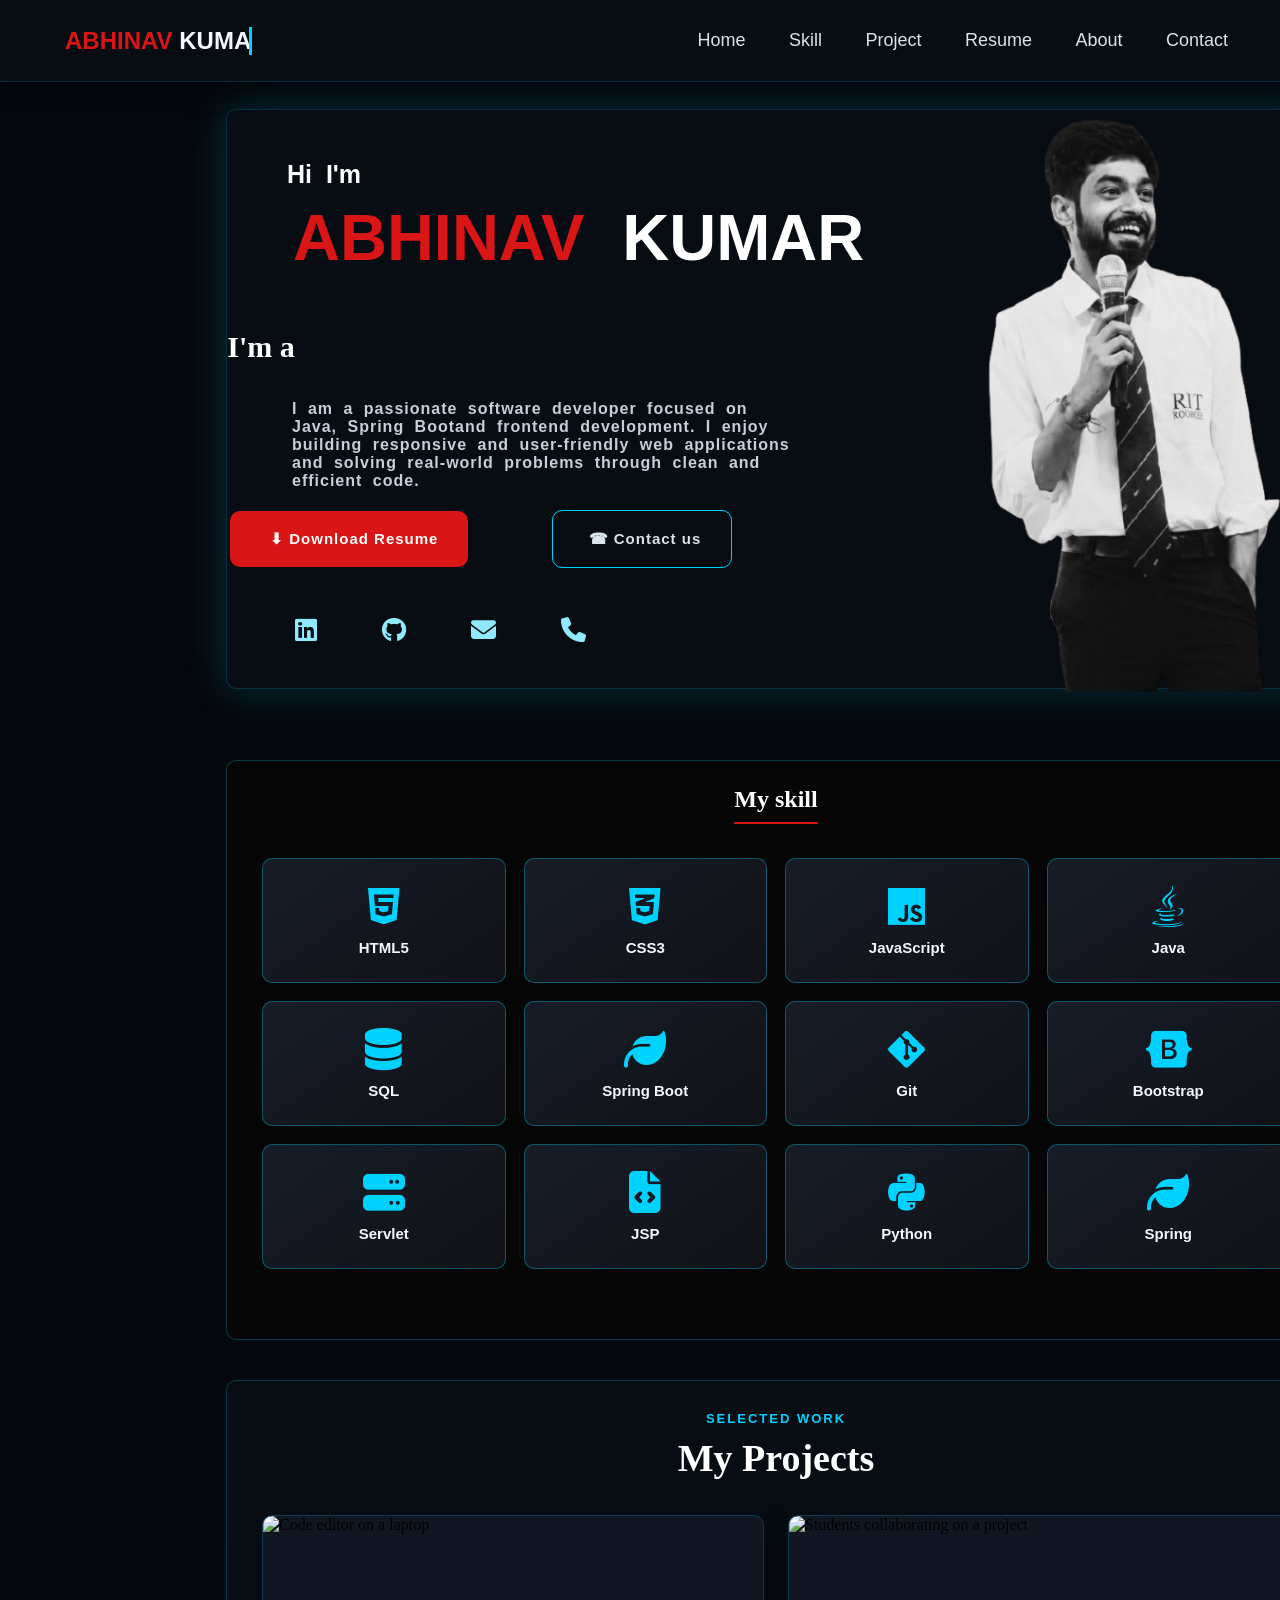
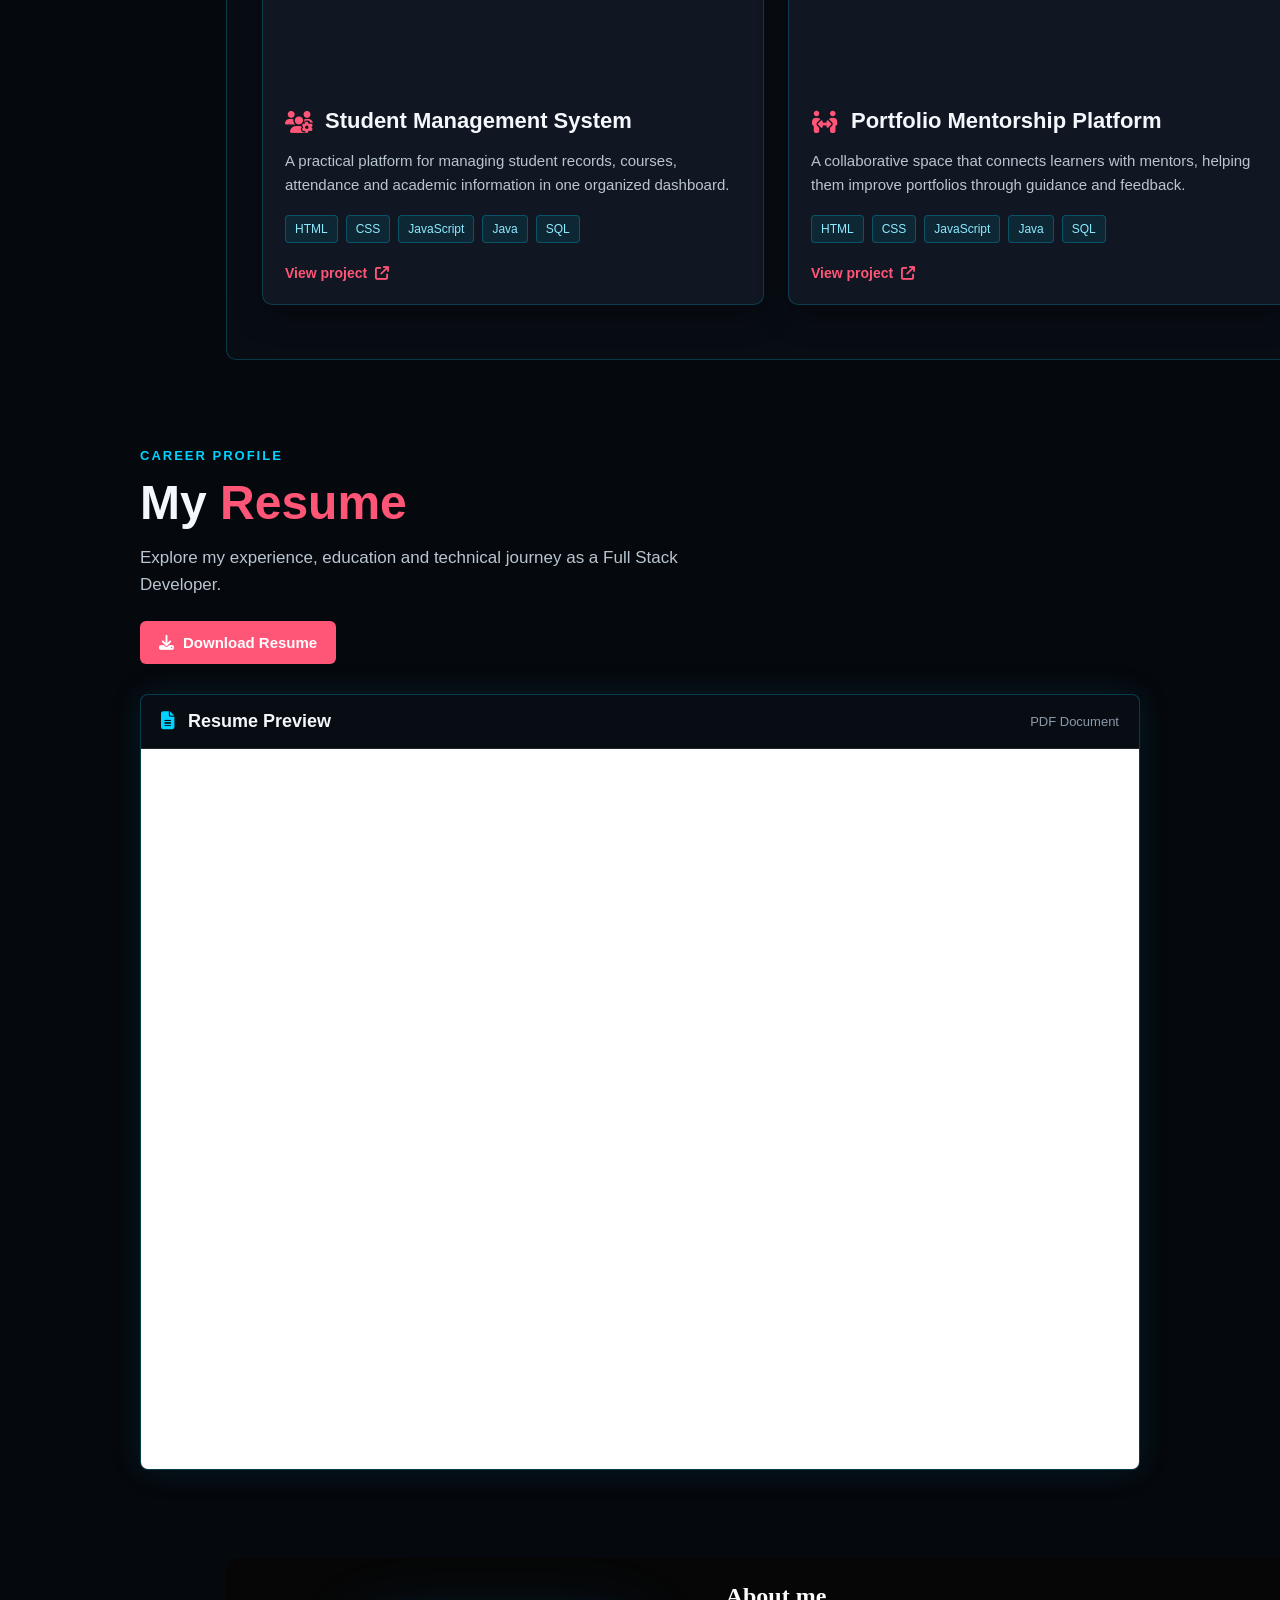
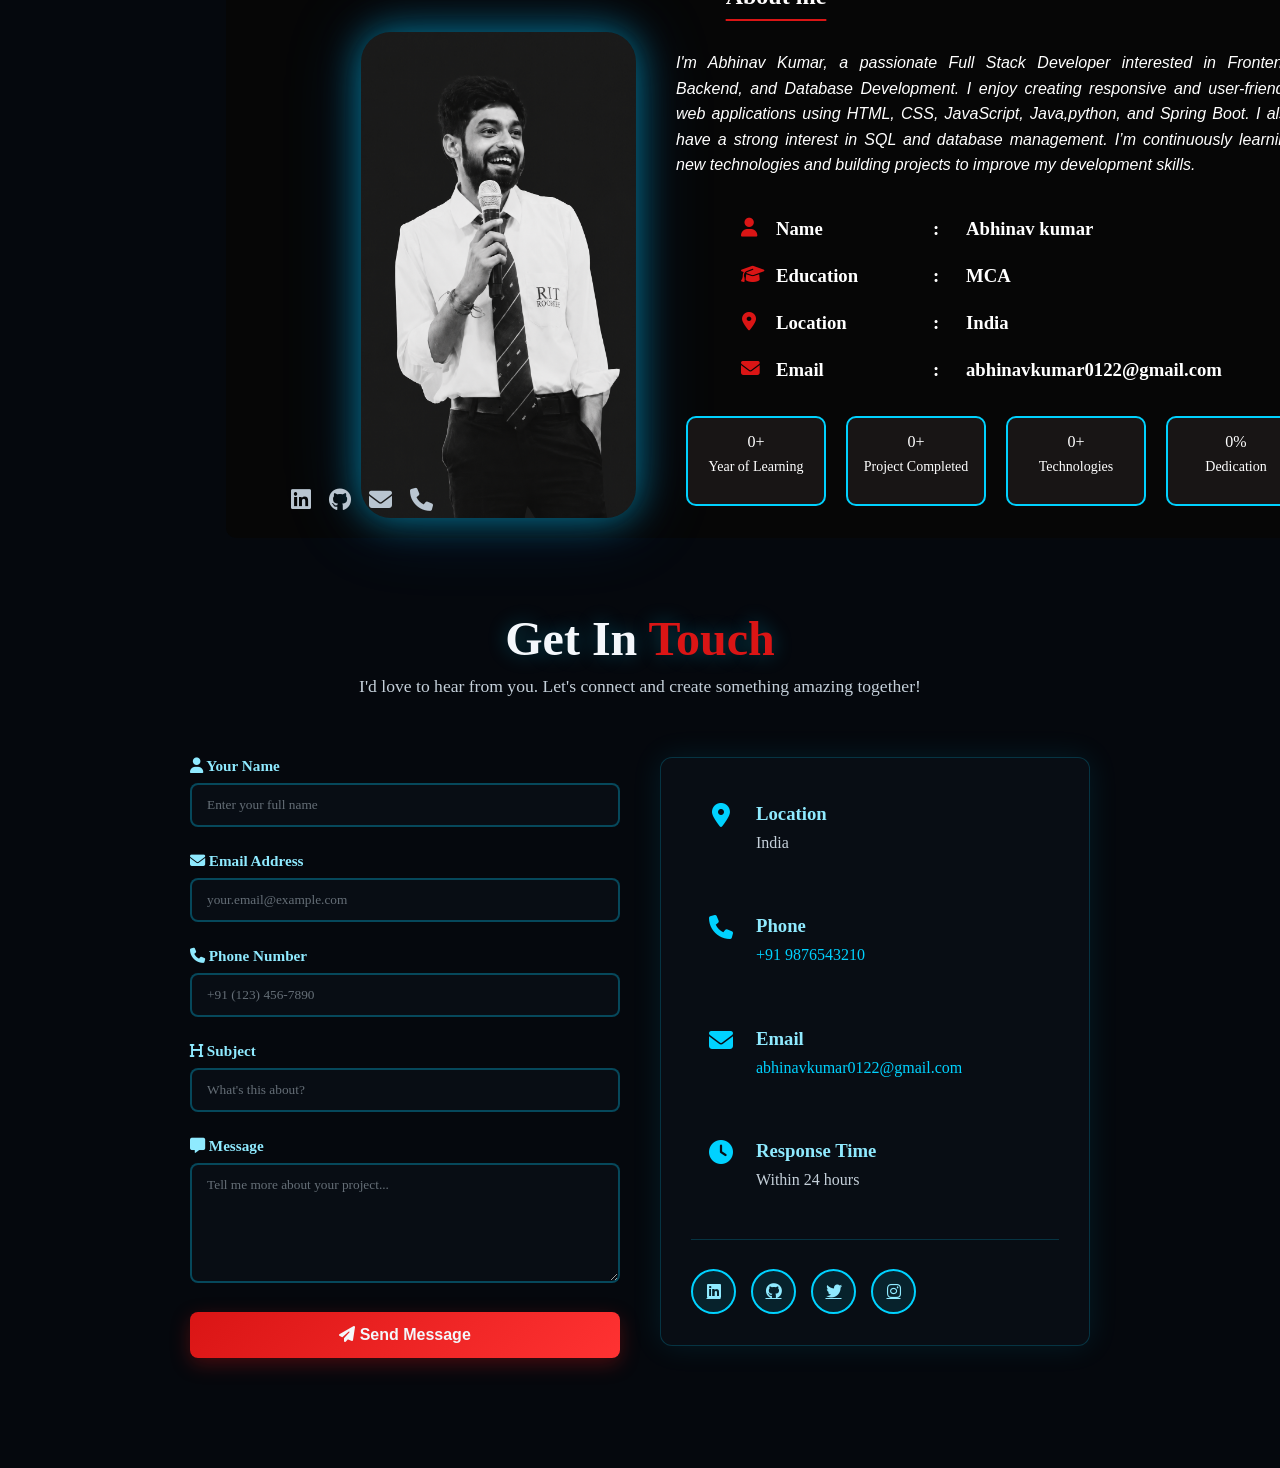
==== project.html @ 3635540a "Add files via upload" ====
<!DOCTYPE html>
<html lang="en">
<head>
    <meta charset="UTF-8">
    <meta name="viewport" content="width=device-width, initial-scale=1.0">
    <title>Abhinav Kumar | Projects</title>
     <link rel="stylesheet" href="https://cdnjs.cloudflare.com/ajax/libs/font-awesome/6.7.2/css/all.min.css">
    <link rel="stylesheet" href="design.css">
</head>
<body>
    <div id="containeer"></div>
    <div class="project">
        <p class="project-eyebrow">SELECTED WORK</p>
        <h1>My Projects</h1>
        <div class="project-container">
            <article class="project-card">
                <img src="https://images.unsplash.com/photo-1555066931-4365d14bab8c?auto=format&fit=crop&w=900&q=85" alt="Code editor on a laptop">
                <div class="project-card-content">
                    <div class="project-card-heading">
                        <i class="fa-solid fa-users-gear"></i>
                        <h2>Student Management System</h2>
                    </div>
                    <p>A practical platform for managing student records, courses, attendance and academic information in one organized dashboard.</p>
                    <div class="project-tags">
                        <span>HTML</span><span>CSS</span><span>JavaScript</span><span>Java</span><span>SQL</span>
                    </div>
                    <a href="#" class="project-link">View project <i class="fa-solid fa-arrow-up-right-from-square"></i></a>
                </div>
            </article>

            <article class="project-card">
                <img src="https://images.unsplash.com/photo-1522202176988-66273c2fd55f?auto=format&fit=crop&w=900&q=85" alt="Students collaborating on a project">
                <div class="project-card-content">
                    <div class="project-card-heading">
                        <i class="fa-solid fa-people-arrows"></i>
                        <h2>Portfolio Mentorship Platform</h2>
                    </div>
                    <p>A collaborative space that connects learners with mentors, helping them improve portfolios through guidance and feedback.</p>
                    <div class="project-tags">
                        <span>HTML</span><span>CSS</span><span>JavaScript</span><span>Java</span><span>SQL</span>
                    </div>
                    <a href="#" class="project-link">View project <i class="fa-solid fa-arrow-up-right-from-square"></i></a>
                </div>
            </article>
        </div>
    </div>
    <script src="turbo.js"></script>
</body>
</html>
---- design.css ----
*{
    margin: 0;
    padding: 0;
    box-sizing: border-box;
}

html {
    scroll-behavior: smooth;
}

   body{
   background-color:  #010101;

}

.page-section {
    min-height: 620px;
    padding-top: 1px;
    scroll-margin-top: 85px;
}

.page-section:empty {
    display: none;
}

.portfolio-home {
    background-color: #05080d;
}

.portfolio-home .containeer {
    background-color: #080d14;
    border-bottom: 1px solid rgba(0, 210, 255, 0.16);
    box-shadow: 0 8px 24px rgba(0, 0, 0, 0.28);
}

.portfolio-home .containeer h2 {
    color: #f4f7fb;
    border-right-color: #00d2ff;
}

.portfolio-home .containeer h2 span,
.portfolio-home .big-name,
.portfolio-home .role {
    color:   rgb(218, 21, 21);
}

.portfolio-home .navbar a {
    color: #d9e4ec;
}

.portfolio-home .navbar a:hover {
    background-color: #00d2ff;
    color: #05080d;
    box-shadow: 0 6px 18px rgba(0, 210, 255, 0.28);
}

.portfolio-home .name {
    background-color: #080d14;
    border: 1px solid rgba(0, 210, 255, 0.18);
    box-shadow: 0 0 45px rgba(0, 210, 255, 0.2);
    animation: homeGlow 8s ease-in-out infinite;
}

.portfolio-home .about-text {
    color: #c5d0da;
}

.portfolio-home .btn a:first-child button {
    background-color:  rgb(218, 21, 21);
}

.portfolio-home .btn a:last-child button {
    border-color: #00d2ff;
    color: #d9e4ec;
}

.portfolio-home .btn button:hover {
    box-shadow: 0 8px 28px rgba(255, 85, 119, 0.3);
}

.portfolio-home .emoji a {
    color: #8feaff;
}

@keyframes homeGlow {
    0%, 100% {
        box-shadow: 0 0 45px rgba(0, 210, 255, 0.2);
    }
    50% {
        box-shadow: 0 0 52px rgba(255, 85, 119, 0.2);
    }
}

@media (min-width: 769px) {
    #skills {
        margin-top: 650px;
    }

    #about {
        margin-top: 0;
    }
}
.containeer{

    background-color: #060606;
    position: relative;
    z-index: 10;
    padding: 25px;
    text-align: right;
  font-family: 'Franklin Gothic Medium', 'Arial Narrow', Arial, sans-serif;
  display: flex;
  justify-content: space-between;
  align-items: center;
}
.containeer h2{
    color: white;
    margin-left: 40px;
     border-right: 3px solid cyan;
    overflow: hidden;
    white-space: nowrap;
    width: 14ch;
    animation: typing 5s steps(20)infinite alternate;

}
.containeer h2 span{
    color: rgb(218, 21, 21);
}
@keyframes typing{
    from
    {
        width: 0;

    }
    to{
        width: 14ch;
    }
}
@keyframes blink
{
    50%
    {
        border: transparent;
    }
}

 .navbar a{
    font-size: 18px;
    color: white;
    text-decoration:none ;
   margin-right: 15px;
  padding: 5px 12px;
  transition: all 0.3s ease;
  display: inline-block;
}

.navbar a i {
    display: none;
}
.containeer a:hover{
    background-color: rgb(234, 190, 14);
    color: black;
    border-radius: 5px;
    transform: translateY(-3px);
    cursor: pointer;
    box-shadow: -2px 6px 10px rgba(29, 229, 255, 0.4);
}
.hero
{
    display: flex;
    justify-content: center;
}
.hero img{
    width: 100%;
    height: 325px;
    
}
.hero h1{
    color: white;
    position: absolute;
    margin-top: 80px;
}
.hero h3{
     color: white;
    position: absolute;
    margin-top: 150px;
    text-align: center;
}
/* Mobile view */
.menu {
     display: none; 
    color: white;
    font-size: 30px;
    cursor: pointer;
}
/* mobile view */
@media (max-width:768px) {
    .containeer
    {
        display: flex;
        justify-content: space-between;
        align-items: center;
        flex-wrap: wrap;
        padding: 25px;
    }
    .menu
    {
        display: block;
    }
    .navbar
    {
        display: none;
        flex-direction: column;
        width: 100%;
        background-color: #060606;
        position: absolute;
        top: 75px;
        left: 0;
        z-index: 20;
        text-align: center;
    }
    .navbar.active
    {
        display: flex;
    }
     .navbar a{
        display: block;
        padding: 15px;
        margin: 0;
        border-bottom: 1px solid gray;
    }

    /* Logo chhota */
    .containeer h2{
        font-size: 22px;
        margin-left: 0;
    }
}
/* box */
.name
{
    color: white;
     
    display: inline-flex;
    position: absolute;
    margin-top: 30px;
    margin-left: 226px;
    font-family: 'Times New Roman', Times, serif;
    background-color:  #060606;
    border-radius: 10px ;
     transform: translateY(-3px);
     box-shadow: -2px 6px 59px rgba(29, 229, 255, 0.4);
    padding: 200px 80px;
     width: 1100px;
     height: 580px;
    
    gap: 10px;
    animation: rgbGlow 4s infinite;
}

.hi-text{
    position: relative;
    font-size: 25px;
    margin-top: -150px;
    right: 20px;
    font-family: 'Franklin Gothic Medium', 'Arial Narrow', Arial, sans-serif;
    font-weight: 900;

}
.big-name
{
    color: rgb(218, 21, 21);
   margin-top: -110px;
   position: relative;
   overflow: hidden;
   right: 98px;
    font-family: Arial, Helvetica, sans-serif;
    font-weight: 800;
    font-size: 65px;
   
}
.bign{
    margin-top: -110px;
    position: relative;
    right: 70px;
    font-family: Arial, Helvetica, sans-serif;
    font-weight: 800;
    font-size: 65px;
}

  .intro-text{
  
   
    margin-top: 20px;
    margin-left: -717px;
    font-size: 30px;
     white-space: nowrap;
    
}

.role-text {
    display: inline-block;
    position: relative;
    height: 30px;
    width: 300px;
    overflow: hidden;
    right: -8px;
    top: 25px;
  
}

.role {
    display: block;
    position: absolute;
    opacity: 0;
    animation: role-change 8s infinite;
    color: rgb(218, 21, 21);
    font-weight: 500;
    font-family: Arial, Helvetica, sans-serif;
    font-weight: 700;
    font-size: 25px;
}


/* Different delay for each role */

.role:nth-child(1) {
    animation-delay: 0s;
}

.role:nth-child(2) {
    animation-delay: 2s;
}

.role:nth-child(3) {
    animation-delay: 4s;
}

.role:nth-child(4) {
    animation-delay: 6s;
}


/* Animation */

@keyframes role-change {

    0% {
        opacity: 0;
        transform: translateY(30px);
    }

    10% {
        opacity: 1;
        transform: translateY(0);
    }

    25% {
        opacity: 1;
        transform: translateY(0);
    }

    35% {
        opacity: 0;
        transform: translateY(-30px);
    }

    100% {
        opacity: 0;
        transform: translateY(-30px);
    }
}

@keyframes rgbGlow {
    0% {
        box-shadow: 0 0 38px rgba(251, 0, 148, 0.28);
    }
    12.5% {
        box-shadow: 0 0 38px rgba(0, 255, 170, 0.28);
    }
    25% {
        box-shadow: 0 0 38px rgba(255, 210, 0, 0.28);
    }
    37.5% {
        box-shadow: 0 0 38px rgba(255, 70, 100, 0.28);
    }
    50% {
        box-shadow: 0 0 38px rgba(120, 80, 255, 0.28);
    }
    62.5% {
        box-shadow: 0 0 38px rgba(251, 0, 148, 0.28);
    }
    75% {
        box-shadow: 0 0 38px rgba(0, 255, 170, 0.28);
    }
    87.5% {
        box-shadow: 0 0 38px rgba(255, 210, 0, 0.28);
    }
    100% {
        box-shadow: 0 0 38px rgba(50, 150, 255, 0.28);
    }
} 



.profile {
    position: absolute;

    width: 400px;
    height: 629px;

    object-fit: contain;

    right: 2px;
    top: -47px;  
}
.about-text {
    position: absolute;
    top:  290px;
    left: 65px;

    width: 500px;

    overflow: hidden;

    font-family: 'Franklin Gothic Medium', 'Arial Narrow', Arial, sans-serif;
    font-weight: 600;
    word-spacing: 5px;
    letter-spacing: 1px;
}
.btn {
    position: relative;
    top: 200px;
    right: 75px;
    margin-left: -390px;
}
.btn button {
  
    padding: 19px 30px;
    border-radius: 10px;
    font-family: 'Franklin Gothic Medium', 'Arial Narrow', Arial, sans-serif;
    font-size: 15px;
    font-weight: bold;
    letter-spacing: 1px;
    cursor: pointer;
    margin-left: 80px;
      transition: all 0.3s ease;
}

.btn a:first-child button {
    background-color: rgb(218, 21, 21);
    color: white;
    border: none;
}

.btn a:last-child button {
   
    background-color: transparent;
    color: white;
    border: 1px solid white;
}
.btn button:hover {
    transform: translateY(-4px);
    box-shadow: -2px 8px 60px rgba(230, 9, 9, 0.903);
}
.emoji {
    position: absolute;
    bottom: 23px;
    left: 48px;

    display: flex;
    gap: 25px;
}

.emoji a {
    text-decoration: none;
    color: white;
    font-size: 25px;
    padding: 20px;
    transition: all 0.3s ease ;
}



 .emoji a:hover {
    transform: translateY(-5px);
}
/* ===== FINAL MOBILE NAVBAR FIX ===== */


@media (max-width: 768px) {

    body {
        width: 100%;
        overflow-x: hidden;
    }

    /* NAVBAR */

 .containeer {
    width: 100%;
    min-height: 65px;

    padding: 12px 18px;

    display: flex;
    flex-wrap: nowrap;

    justify-content: space-between;
    align-items: center;

    position: relative;
    z-index: 9999;
}

    .containeer h2 {
        margin-left: 0;
        font-size: 20px;
    }


.menu {
    display: block;
    color: white;
    font-size: 28px;
    cursor: pointer;

    margin: auto;
    margin-right: 15px;
    z-index: 10001;
}


    /* MOBILE NAVBAR */

    .navbar {
        display: flex;
        flex-direction: column;

        width: 100%;

        position: absolute;
        top: 65px;
        left: 0;

        background-color: #060606;

        max-height: 0;
        overflow: hidden;

        opacity: 0;
        visibility: hidden;

        transition:
            max-height 0.5s ease,
            opacity 0.4s ease,
            visibility 0s linear 0.5s;
        
        z-index: 1000;
        pointer-events: none;
    }

    .navbar.active {
        max-height: 500px;
        opacity: 1;
        visibility: visible;
        pointer-events: auto;
        transition:
            max-height 0.5s ease,
            opacity 0.4s ease,
            visibility 0s linear 0s;
    }

    .name.navbar-open {
        margin-top: 280px;
        transition: margin-top 0.5s ease;
    }

    .skillbox.navbar-open {
        margin-top: 280px;
        transition: margin-top 0.5s ease;
    }

    .navbar a {
        display: block;
        width: 100%;

        margin: 0;
        padding: 15px;

        text-align: center;

        color: white;
        text-decoration: none;

        border-bottom: 1px solid #333;
        
        font-size: 16px;
    }

    .navbar a i {
        display: inline-block;
        margin-right: 10px;
        width: 20px;
    }


    /* MAIN BOX */

    .name {
        position: relative;

        display: flex;
        flex-direction: column;

        width: calc(100% - 20px);
        height: auto;

        margin: 20px auto;
        padding: 20px;

        transform: none;

        overflow: hidden;

        z-index: 1;
        
        transition: margin-top 0.5s ease;
    }
    
    body > .name {
        margin-top: 0;
    }

    #skills {
        margin-top: 0;
    }


    /* PROFILE IMAGE TOP */

    .profile {
        position: static;

        order: -1;

        display: block;

        width: 100%;
        max-width: 260px;
        height: auto;

        margin: 0 auto 25px;

        object-fit: contain;
    }


    /* HI I'M */

    .hi-text {
        position: static;

        margin: 0;
        right: auto;

        font-size: 22px;
    }


    /* ABHINAV */

    .big-name {
        position: static;

        margin: 5px 0 0;
        right: auto;

        font-size: 45px;
        line-height: 1;
    }


    /* KUMAR */

    .bign {
        position: static;

        margin: 7px 0 0;
        right: auto;

        font-size: 45px;
        line-height: 1;
    }


    /* I'M A */

    .intro-text {
        position: static;

        margin: 30px 0 0;

        font-size: 24px;

        white-space: nowrap;
    }


    /* ROLE */

    .role-text {
        position: relative;

        display: block;

        width: 100%;
        height: 35px;

        margin-top: 5px;

        right: auto;
        top: auto;

        overflow: hidden;
    }

    .role {
        left: 0;
        font-size: 20px;
        white-space: nowrap;
    }


    /* ABOUT */

    .about-text {
        position: static;

        width: 100%;

        margin: -2px 0 0;

        font-size: 14px;

        line-height: 1.6;

        overflow: visible;
    }


    /* BUTTONS */

    .btn {
        position: static;

        width: 100%;

        margin: 25px 0 0;

        display: flex;
        flex-direction: column;

        gap: 12px;
    }

    .btn a {
        width: 100%;
    }

    .btn button {
        width: 100%;

        margin: 0;

        padding: 14px 10px;

        font-size: 14px;
    }
    /* SOCIAL ICONS */

    .emoji {
        position: static;

        width: 100%;

        margin: 20px 0 0;

        display: flex;

        justify-content: center;

        gap: 8px;
    }
    .emoji a {
        padding: 10px;
        font-size: 22px;
    }
} 
.aboutbox
{
    position: relative;
     text-align: center;
     padding-top: 25px;
        margin-top: 30px;
    margin-left: 226px;
        font-family: 'Times New Roman', Times, serif;
    background-color:    #060606;
    border-radius: 10px ;
     transform: translateY(-3px);
     width: 1100px;
     height: 580px;
     
    animation: rgbGlow 7s ease-in-out infinite;
}
.aboutbox h1{
    color: #fffdfd;
    text-decoration: underline;
    text-underline-offset: 15px;
    text-decoration-thickness: 2px;
    text-decoration-color: rgb(218, 21, 21);
} 
.imagebhai
{
    position: relative;
    object-fit: contain;
    width: 275px;
    right: 278px;
    top: 25px;
    transform: translateY(-3px);
     border-radius: 30px ;
        filter: drop-shadow(0 0 18px rgba(0, 210, 255, 0.5))
            drop-shadow(0 0 34px rgba(0, 140, 255, 0.22));
}
.ParagraphAbout{
    
    color: white;
    position: relative;
    max-width: 620px;
    bottom: 450px;
    left: 450px;
    text-align: justify;
    line-height: 1.6;
    font-family: 'Franklin Gothic Medium', 'Arial Narrow', Arial, sans-serif;
    font-style: oblique;
}
.IconAbout
{
    color: white;
   position: relative;
    bottom: 410px;
    left: 40px;
  
}
.IconAbout i{
    color:  rgb(218, 21, 21);
    
}
.IconAbout h3{
    display: grid;
     grid-template-columns: 15px 100px 10px 200px;
    
    column-gap: 20px;
    margin-bottom: 25px;
    margin-left: 475px;
}
.IconAbout h3 span:nth-child(2)
{
    position: relative;
    text-align: justify;
}
.IconAbout h3 span:nth-child(3)
{
   position: relative;
   left: 35px;
}
.IconAbout h3 span:last-child
{
    position: relative;
    left: 40px;
    text-align: left;
}
.Minbox-container
{
    color: white;
    display: flex;
    position: relative;
    bottom: 400px;
    left: 460px;
    max-width: 620px;
    gap: 20px;
}
.Minbox {
    width: 140px;
    height: 90px;
    background-color: #181515;
    /* border: 2px solid rgb(218, 21, 21);  */
    border: 2px solid #00d2ff;
    border-radius: 10px;
    padding: 15px;
    text-align: center;
    gap: 20px;
}

.Maibox .counter {
    display: block;
    color: rgb(218, 21, 21);
    font-size: 28px;
    font-weight: bold;
}

.Minbox p {
    margin-top: 8px;
    font-size: 14px;
}

.about-social,
.contact-social {
    display: flex;
    gap: 18px;
}

.about-social {
    position: absolute;
    left: 65px;
    bottom: 24px;
}

.about-social a,
.contact-social a {
    color: #b9c5d0;
    font-size: 23px;
    transition: color 0.3s ease, transform 0.3s ease;
}

.about-social a:hover,
.contact-social a:hover {
    color: #00d2ff;
    transform: translateY(-3px);
}

.contact-social {
    margin-top: 25px;
}

@media (max-width: 768px) {
    .aboutbox {
        width: calc(100% - 20px);
        height: auto;
        margin: 20px auto;
        padding: 25px 20px;
        transform: none;
        text-align: center;
        transition: margin-top 0.5s ease;
    }

    .aboutbox.navbar-open {
        margin-top: 280px;
    }

    .aboutbox h1 {
        margin-bottom: 25px;
    }

    .imagebhai {
        display: block;
        position: static;
        width: 100%;
        max-width: 275px;
        height: auto;
        margin: 0 auto 25px;
        transform: none;
    }

    .ParagraphAbout {
        position: static;
        max-width: none;
        margin: 0;
        text-align: left;
        line-height: 1.6;
    }

    .IconAbout {
        position: static;
        margin: 25px 0 0;
    }

    .IconAbout h3 {
        grid-template-columns: 20px 90px 10px 1fr;
        column-gap: 8px;
        margin: 0 0 18px;
        font-size: 15px;
        text-align: left;
    }

    .IconAbout h3 span:nth-child(2),
    .IconAbout h3 span:nth-child(3),
    .IconAbout h3 span:last-child {
        position: static;
        text-align: left;
    }

    .Minbox-container {
        position: static;
        display: grid;
        grid-template-columns: repeat(2, minmax(0, 1fr));
        max-width: none;
        gap: 12px;
        margin-top: 25px;
    }

    .Minbox {
        width: 100%;
        height: auto;
        min-height: 90px;
        padding: 12px 8px;
    }

    .about-social {
        position: static;
        justify-content: center;
        margin-top: 25px;
    }
}
.skillbox
{
    text-align: center;
    padding: 25px 35px 35px;
    margin-top: 30px;
    margin-left: 226px;
    font-family: 'Times New Roman', Times, serif;
    background-color: #060606;
    border: 1px solid rgba(0, 210, 255, 0.25);
    border-radius: 10px;
    transform: translateY(-3px);
    width: 1100px;
    min-height: 580px;
    animation: rgbGlow 7s ease-in-out infinite;
}
.skillbox h1{
    color: #fffdfd;
    text-decoration: underline;
    text-underline-offset: 15px;
    text-decoration-thickness: 2px;
    text-decoration-color: rgb(218, 21, 21);
} 

.skill-contaneer
{
    color: white;
    display: grid;
    grid-template-columns: repeat(4, minmax(0, 1fr));
    gap: 18px;
    margin-top: 45px;
}
.skillMinbox
{
    min-height: 125px;
    background: linear-gradient(145deg, #171c27, #101217);
    border: 1px solid rgba(0, 210, 255, 0.35);
    border-radius: 10px;
    padding: 18px 10px;
    display: flex;
    flex-direction: column;
    align-items: center;
    justify-content: center;
    gap: 12px;
    transition: transform 0.3s ease, border-color 0.3s ease, box-shadow 0.3s ease;
}
.skillMinbox:hover
{
    transform: translateY(-5px);
    border-color: #00d2ff;
    box-shadow: 0 10px 25px rgba(0, 210, 255, 0.2);
}
.skillMinbox i
{
    color: #00d2ff;
    font-size: 42px;
}
.skillMinbox span
{
    color: #f4f7fb;
    font: 600 15px 'Franklin Gothic Medium', 'Arial Narrow', Arial, sans-serif;
}

@media (max-width: 768px) {
    .skillbox {
        width: calc(100% - 20px);
        min-height: auto;
        margin: 20px auto;
        padding: 25px 15px;
        transform: none;
    }

    .skillbox h1 {
        font-size: 28px;
    }

    .skill-contaneer {
        grid-template-columns: repeat(2, minmax(0, 1fr));
        gap: 12px;
        margin-top: 35px;
    }

    .skillMinbox {
        min-height: 105px;
        padding: 12px 6px;
    }

    .skillMinbox i {
        font-size: 34px;
    }

    .skillMinbox span {
        font-size: 14px;
    }
}
.project
{
    text-align: center;
    padding: 30px 35px 40px;
    margin-top: 30px;
    margin-left: 226px;
    font-family: 'Times New Roman', Times, serif;
    background-color: #080d14;
    border: 1px solid rgba(0, 210, 255, 0.22);
    border-radius: 10px;
    transform: translateY(-3px);
    width: 1100px;
    min-height: 580px;
    animation: rgbGlow 7s ease-in-out infinite;
}
.project h1
{
    color: white;
    font-size: 38px;
}
.project-eyebrow {
    color: #00d2ff;
    font: 700 13px 'Franklin Gothic Medium', 'Arial Narrow', Arial, sans-serif;
    letter-spacing: 2px;
    margin-bottom: 10px;
}
.project-container {
    display: grid;
    grid-template-columns: repeat(2, minmax(0, 1fr));
    gap: 24px;
    margin-top: 35px;
    text-align: left;
}
.project-card {
    overflow: hidden;
    background: #101722;
    border: 1px solid rgba(0, 210, 255, 0.2);
    border-radius: 10px;
    box-shadow: 0 12px 30px rgba(0, 0, 0, 0.3);
    transition: transform 0.3s ease, border-color 0.3s ease, box-shadow 0.3s ease;
}
.project-card:hover {
    transform: translateY(-7px);
    border-color: #00d2ff;
    box-shadow: 0 18px 35px rgba(0, 210, 255, 0.18);
}
.project-card > img {
    display: block;
    width: 100%;
    height: 170px;
    object-fit: cover;
    filter: saturate(0.8) contrast(1.05);
}
.project-card-content {
    padding: 22px;
}
.project-card-heading {
    display: flex;
    align-items: flex-start;
    gap: 12px;
}
.project-card-heading i {
    color: #ff5577;
    font-size: 22px;
    margin-top: 3px;
}
.project-card h2 {
    color: #f4f7fb;
    font: 700 22px/1.2 Arial, Helvetica, sans-serif;
}
.project-card p {
    color: #b9c5d0;
    font: 15px/1.6 'Franklin Gothic Medium', 'Arial Narrow', Arial, sans-serif;
    margin-top: 15px;
}
.project-tags {
    display: flex;
    flex-wrap: wrap;
    gap: 8px;
    margin-top: 18px;
}
.project-tags span {
    padding: 6px 9px;
    color: #8feaff;
    background: rgba(0, 210, 255, 0.09);
    border: 1px solid rgba(0, 210, 255, 0.25);
    border-radius: 4px;
    font: 12px 'Franklin Gothic Medium', 'Arial Narrow', Arial, sans-serif;
}
.project-link {
    display: inline-flex;
    align-items: center;
    gap: 8px;
    margin-top: 22px;
    color: #ff5577;
    text-decoration: none;
    font: 600 14px 'Franklin Gothic Medium', 'Arial Narrow', Arial, sans-serif;
}
.project-link:hover {
    color: #00d2ff;
}

@media (max-width: 768px) {
    .project {
        width: calc(100% - 20px);
        min-height: auto;
        margin: 20px auto;
        padding: 25px 15px;
        transform: none;
        transition: margin-top 0.5s ease;
    }

    .project.navbar-open {
        margin-top: 280px;
    }

    .project h1 {
        font-size: 30px;
    }

    .project-container {
        grid-template-columns: 1fr;
        gap: 18px;
        margin-top: 28px;
    }

    .project-card > img {
        height: 155px;
    }

    .project-card-content {
        padding: 18px;
    }

    .project-card h2 {
        font-size: 19px;
    }
}

.resume-page {
    min-height: calc(100vh - 82px);
    padding: 45px 24px 60px;
    background: #05080d;
}

.resume-heading,
.resume-viewer {
    width: min(1000px, 100%);
    margin: 0 auto;
}

.resume-heading {
    padding: 30px 0;
}

.resume-eyebrow {
    color: #00d2ff;
    font: 700 13px 'Franklin Gothic Medium', 'Arial Narrow', Arial, sans-serif;
    letter-spacing: 2px;
}

.resume-heading h1 {
    margin-top: 12px;
    color: #f4f7fb;
    font: 800 48px Arial, Helvetica, sans-serif;
}

.resume-heading h1 span {
    color: #ff5577;
}

.resume-heading p:not(.resume-eyebrow) {
    max-width: 600px;
    margin-top: 14px;
    color: #b9c5d0;
    font: 17px/1.6 'Franklin Gothic Medium', 'Arial Narrow', Arial, sans-serif;
}

.resume-download {
    display: inline-flex;
    align-items: center;
    gap: 9px;
    margin-top: 23px;
    padding: 13px 19px;
    border-radius: 6px;
    background: #ff5577;
    color: #fff;
    text-decoration: none;
    font: 600 15px 'Franklin Gothic Medium', 'Arial Narrow', Arial, sans-serif;
    transition: transform 0.3s ease, background-color 0.3s ease;
}

.resume-download:hover {
    transform: translateY(-3px);
    background: #00d2ff;
    color: #05080d;
}

.resume-viewer {
    overflow: hidden;
    border: 1px solid rgba(0, 210, 255, 0.24);
    border-radius: 8px;
    background: #080d14;
    box-shadow: 0 0 35px rgba(0, 210, 255, 0.1);
}

.resume-viewer-top {
    display: flex;
    align-items: center;
    justify-content: space-between;
    padding: 16px 20px;
    border-bottom: 1px solid rgba(255, 255, 255, 0.1);
}

.resume-viewer-top h2 {
    color: #f4f7fb;
    font: 700 18px Arial, Helvetica, sans-serif;
}

.resume-viewer-top h2 i {
    margin-right: 8px;
    color: #00d2ff;
}

.resume-viewer-top span {
    color: #8c9aa8;
    font: 13px 'Franklin Gothic Medium', 'Arial Narrow', Arial, sans-serif;
}

.resume-viewer iframe {
    display: block;
    width: 100%;
    height: 720px;
    border: 0;
    background: #fff;
}

.contact-page {
    min-height: calc(100vh - 82px);
    display: grid;
    grid-template-columns: 0.9fr 1.1fr;
    gap: 70px;
    align-items: center;
    padding: 70px max(24px, calc((100vw - 1060px) / 2));
    background: #05080d;
}

.contact-intro {
    max-width: 430px;
}

.contact-eyebrow {
    color: #00d2ff;
    font: 700 13px 'Franklin Gothic Medium', 'Arial Narrow', Arial, sans-serif;
    letter-spacing: 2px;
}

.contact-intro h1 {
    margin-top: 16px;
    color: #f4f7fb;
    font: 800 48px/1.1 Arial, Helvetica, sans-serif;
}

.contact-intro h1 span {
    color: #ff5577;
}

.contact-intro > p:not(.contact-eyebrow) {
    margin-top: 20px;
    color: #b9c5d0;
    font: 17px/1.7 'Franklin Gothic Medium', 'Arial Narrow', Arial, sans-serif;
}

.contact-details {
    display: grid;
    gap: 16px;
    margin-top: 30px;
}

.contact-details a {
    display: flex;
    align-items: center;
    gap: 13px;
    color: #d9e4ec;
    text-decoration: none;
    font: 15px 'Franklin Gothic Medium', 'Arial Narrow', Arial, sans-serif;
    transition: color 0.3s ease, transform 0.3s ease;
}

.contact-details a:hover {
    color: #00d2ff;
    transform: translateX(4px);
}

.contact-details i {
    width: 20px;
    color: #ff5577;
    font-size: 18px;
    text-align: center;
}

.contact-form {
    padding: 30px;
    border: 1px solid rgba(0, 210, 255, 0.24);
    border-radius: 10px;
    background: #080d14;
    box-shadow: 0 0 38px rgba(0, 210, 255, 0.1);
}

.form-row {
    display: grid;
    gap: 8px;
    margin-bottom: 20px;
}

.form-row label {
    color: #d9e4ec;
    font: 600 14px 'Franklin Gothic Medium', 'Arial Narrow', Arial, sans-serif;
}

.form-row input,
.form-row textarea {
    width: 100%;
    padding: 13px 14px;
    border: 1px solid #263747;
    border-radius: 5px;
    outline: none;
    resize: vertical;
    background: #101722;
    color: #f4f7fb;
    font: 15px 'Franklin Gothic Medium', 'Arial Narrow', Arial, sans-serif;
    transition: border-color 0.3s ease, box-shadow 0.3s ease;
}

.form-row input:focus,
.form-row textarea:focus {
    border-color: #00d2ff;
    box-shadow: 0 0 0 3px rgba(0, 210, 255, 0.1);
}

.form-row input::placeholder,
.form-row textarea::placeholder {
    color: #718293;
}

.contact-form button {
    display: inline-flex;
    align-items: center;
    gap: 9px;
    padding: 13px 20px;
    border: 0;
    border-radius: 5px;
    cursor: pointer;
    background: #ff5577;
    color: #fff;
    font: 600 15px 'Franklin Gothic Medium', 'Arial Narrow', Arial, sans-serif;
    transition: transform 0.3s ease, background-color 0.3s ease;
}

.contact-form button:hover {
    transform: translateY(-3px);
    background: #00d2ff;
    color: #05080d;
}

@media (max-width: 768px) {
    .contact-page {
        min-height: calc(100vh - 65px);
        grid-template-columns: 1fr;
        gap: 35px;
        padding: 35px 20px 50px;
        transition: margin-top 0.5s ease;
    }

    .contact-page.navbar-open {
        margin-top: 280px;
    }

    .contact-intro h1 {
        font-size: 36px;
    }

    .contact-intro > p:not(.contact-eyebrow) {
        font-size: 15px;
    }

    .contact-form {
        padding: 22px 18px;
    }
}

@media (max-width: 768px) {
    .resume-page {
        min-height: calc(100vh - 65px);
        padding: 25px 15px 40px;
        transition: margin-top 0.5s ease;
    }

    .resume-page.navbar-open {
        margin-top: 280px;
    }

    .resume-heading h1 {
        font-size: 36px;
    }

    .resume-heading p:not(.resume-eyebrow) {
        font-size: 15px;
    }

    .resume-viewer-top {
        padding: 14px;
    }

    .resume-viewer-top h2 {
        font-size: 16px;
    }

    .resume-viewer-top span {
        font-size: 11px;
    }

    .resume-viewer iframe {
        height: 600px;
    }
}
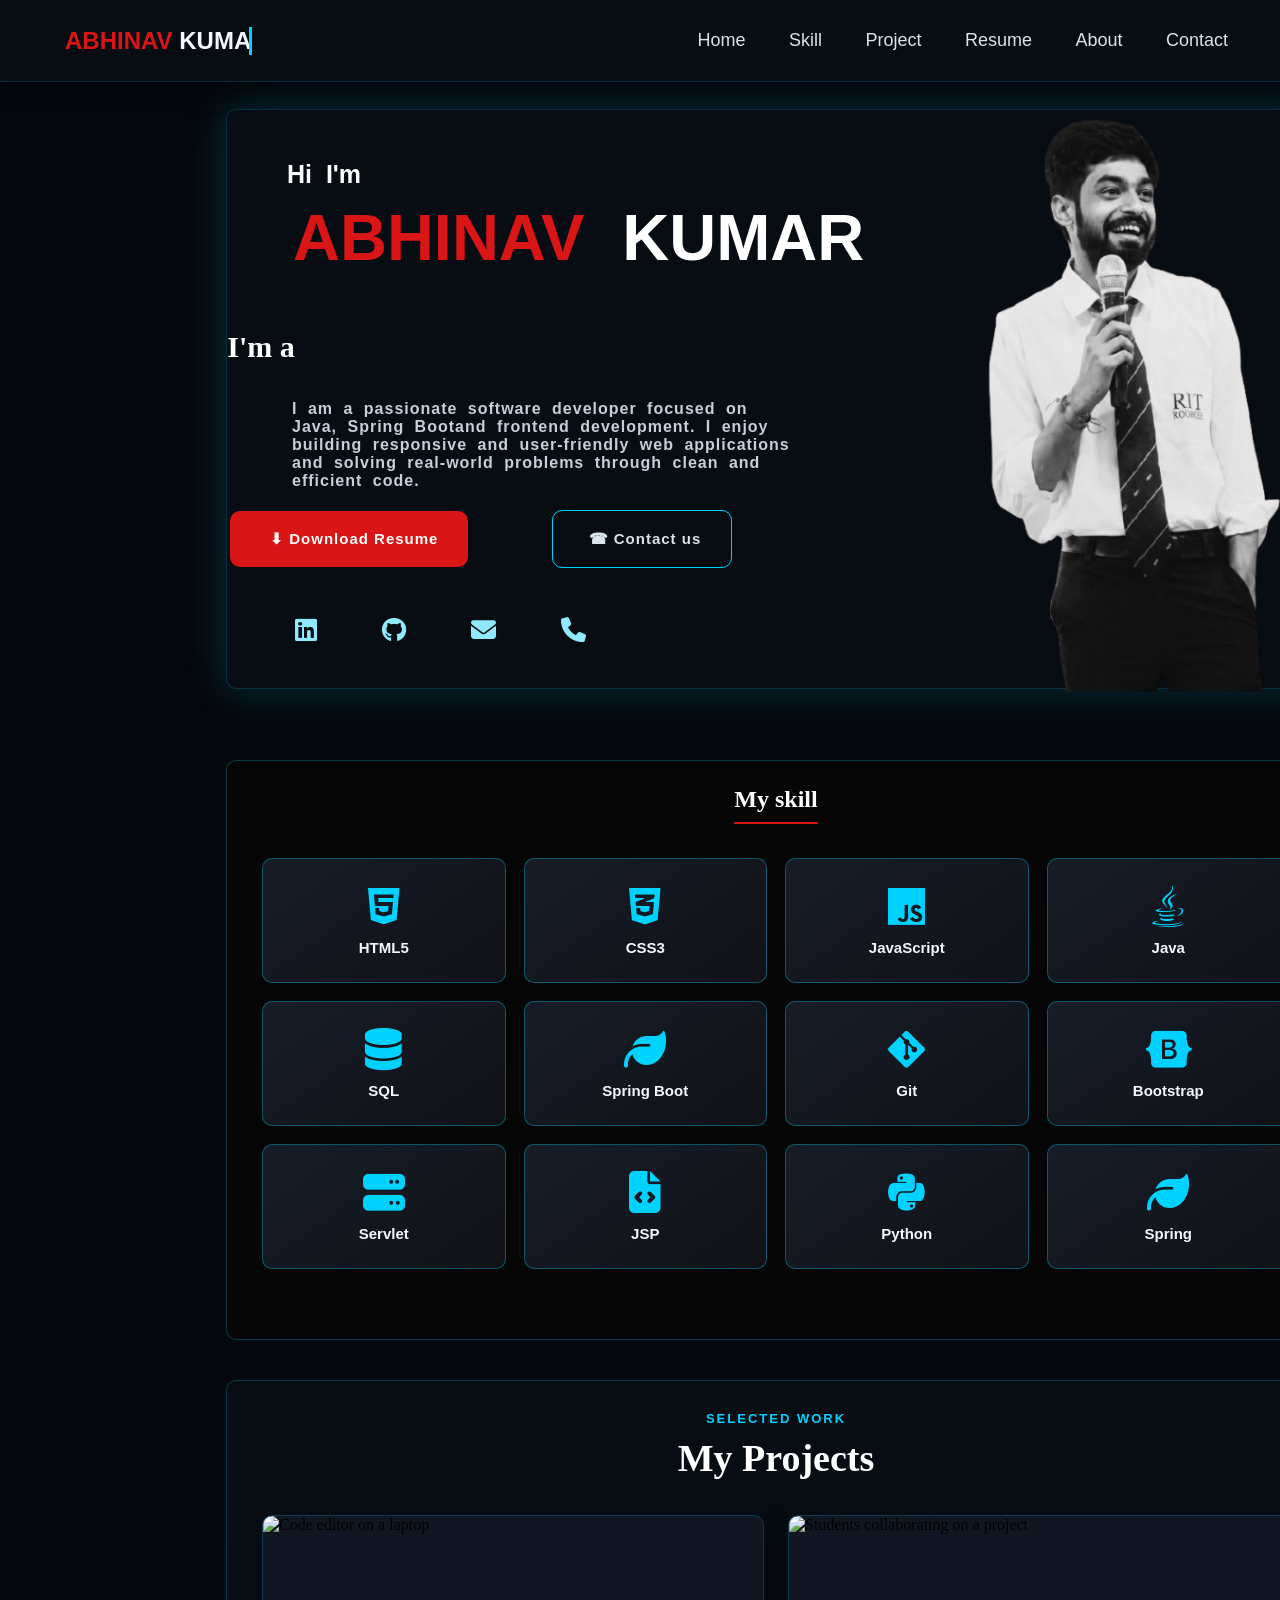
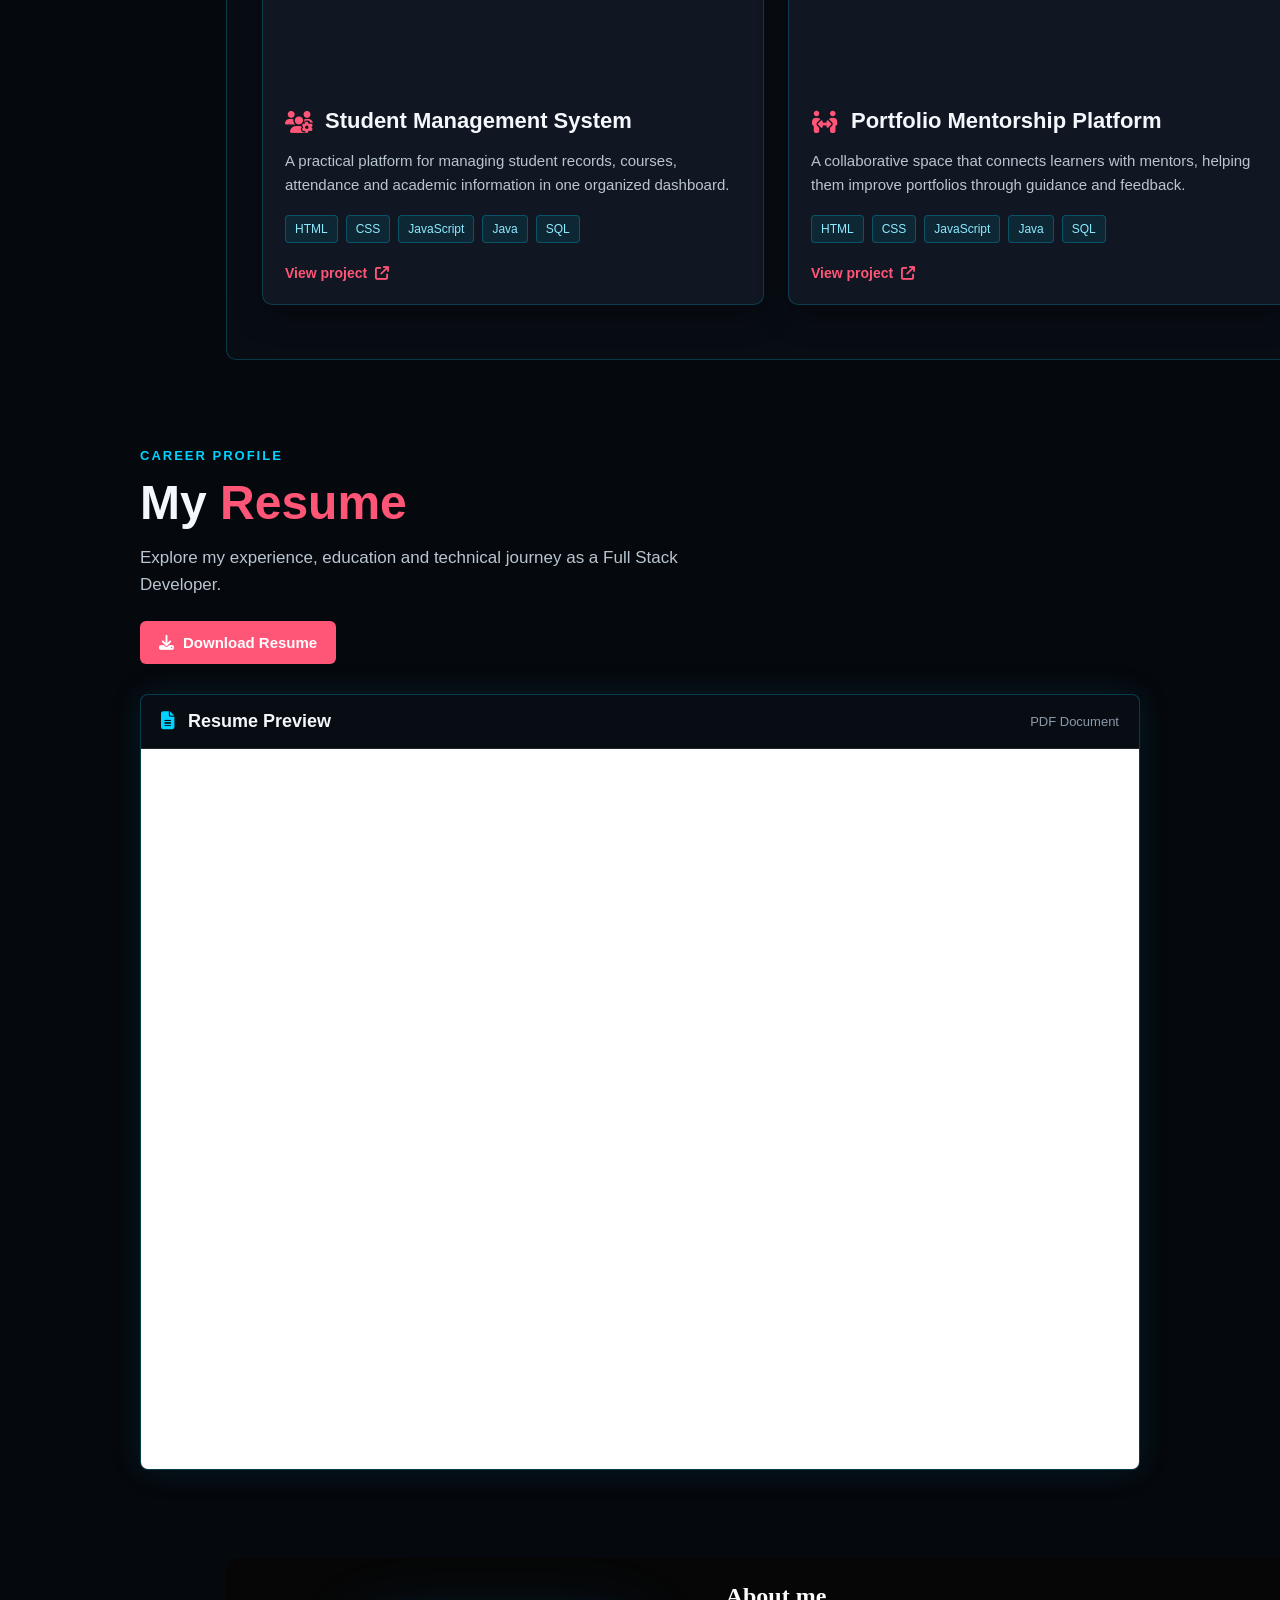
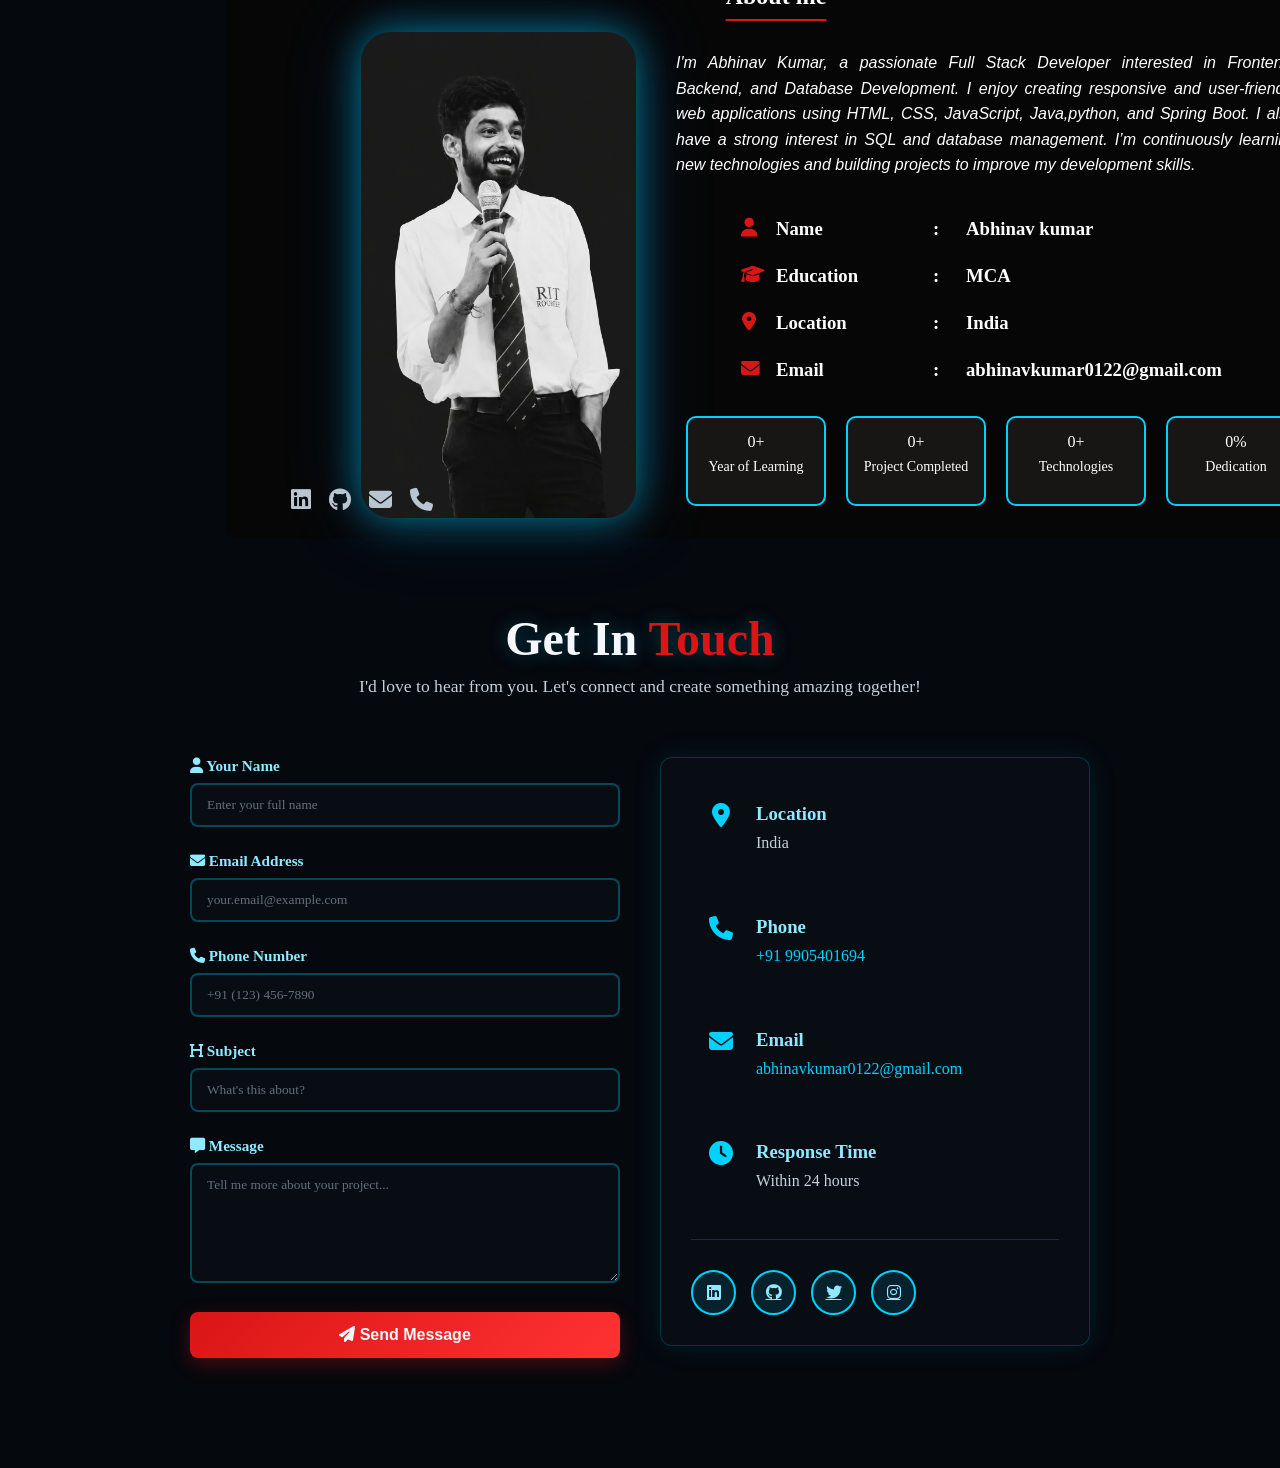
==== commit c6dfb840: "Update project.html" ====
--- a/project.html
+++ b/project.html
@@ -24,7 +24,7 @@
                     <div class="project-tags">
                         <span>HTML</span><span>CSS</span><span>JavaScript</span><span>Java</span><span>SQL</span>
                     </div>
-                    <a href="#" class="project-link">View project <i class="fa-solid fa-arrow-up-right-from-square"></i></a>
+                    <a href="https://github.com/abhinavpandit123/Student_Management_System_Minor_Backend_Project/tree/main/Student_Management_System" class="project-link">View project <i class="fa-solid fa-arrow-up-right-from-square"></i></a>
                 </div>
             </article>
 
@@ -46,4 +46,4 @@
     </div>
     <script src="turbo.js"></script>
 </body>
-</html>+</html>
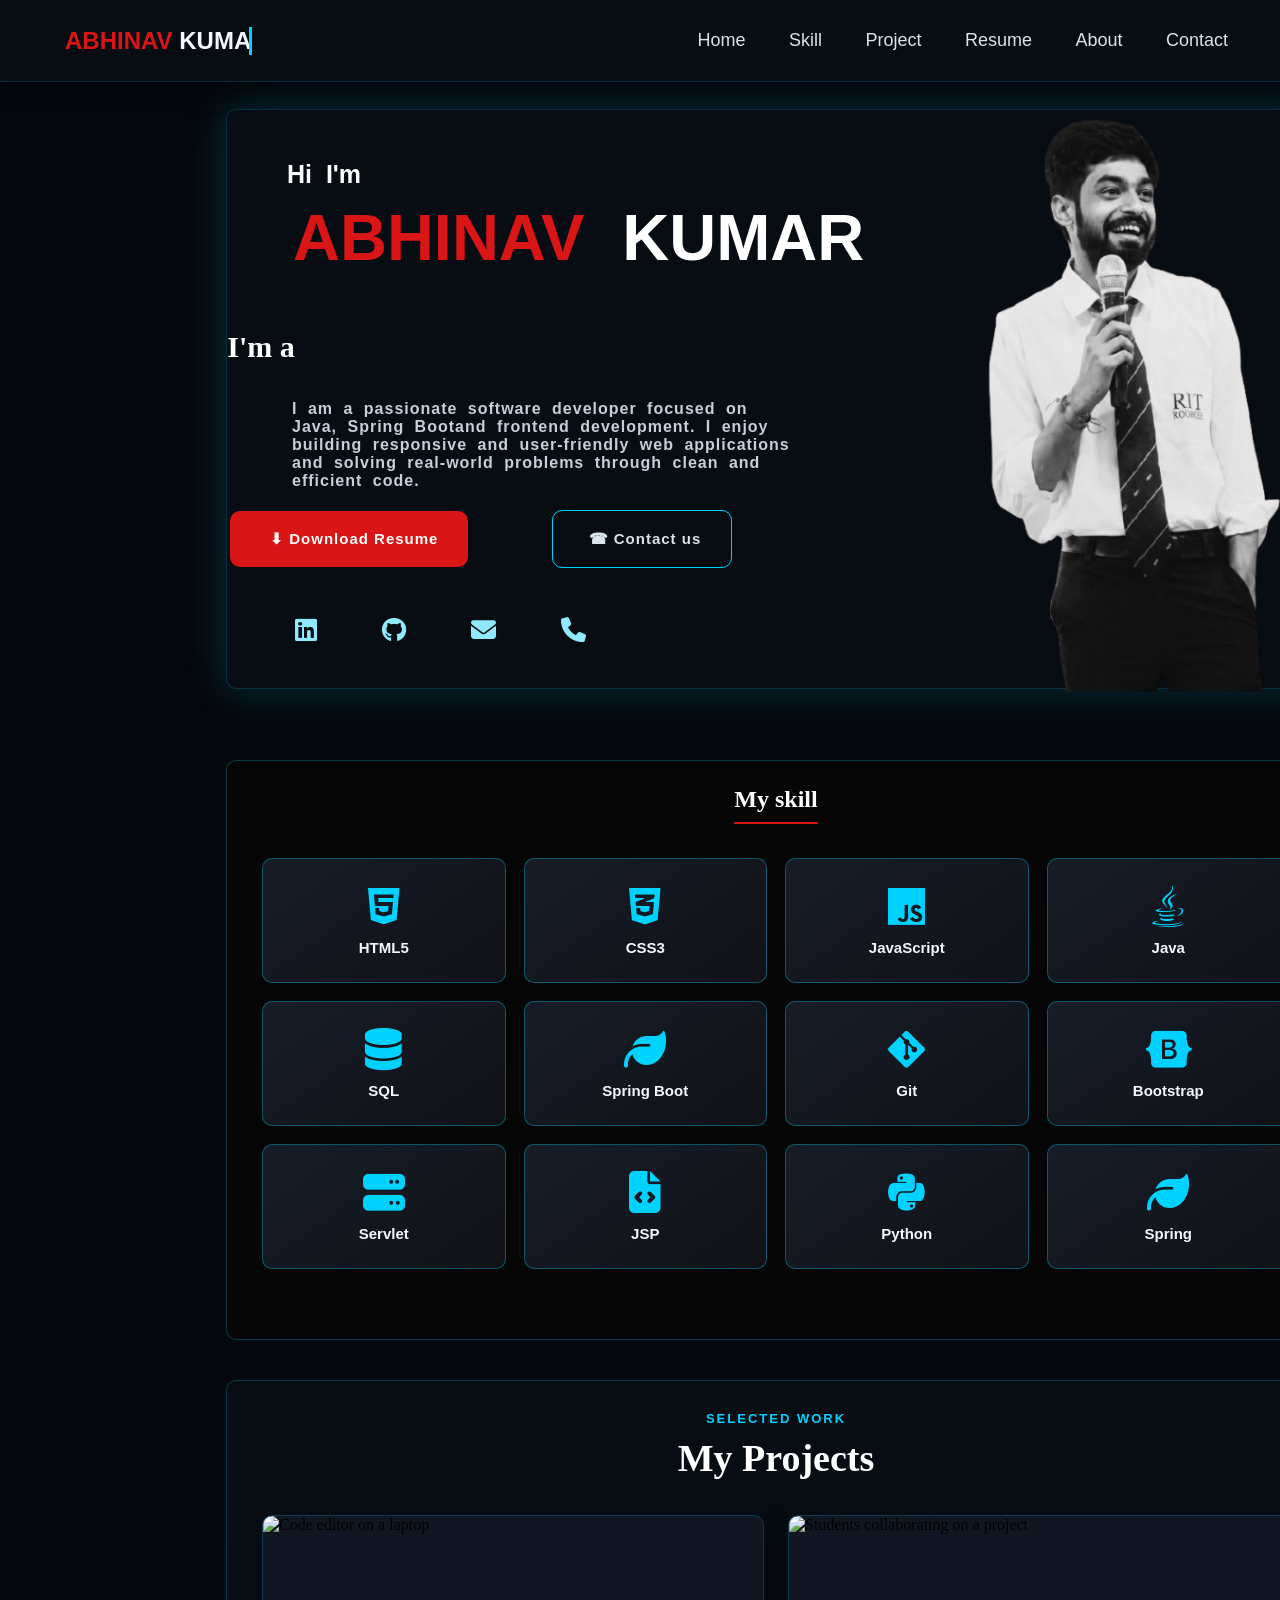
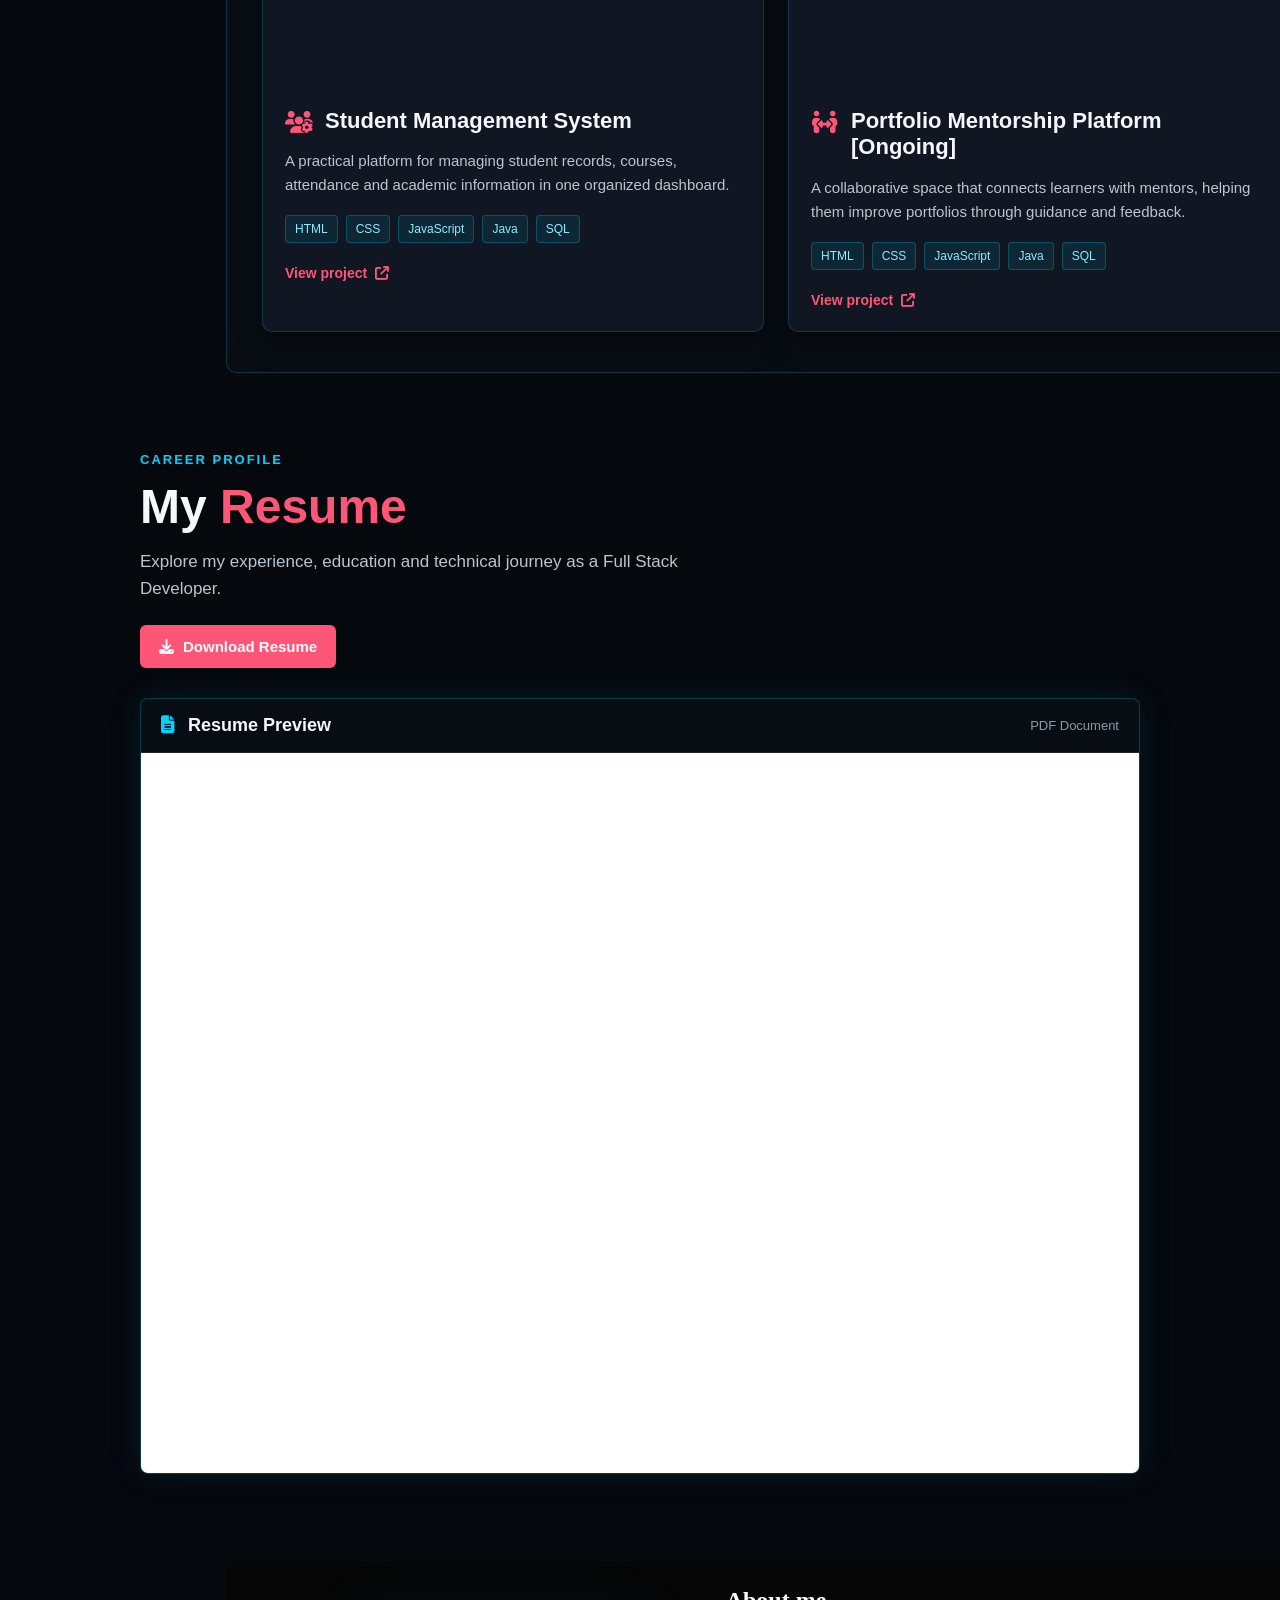
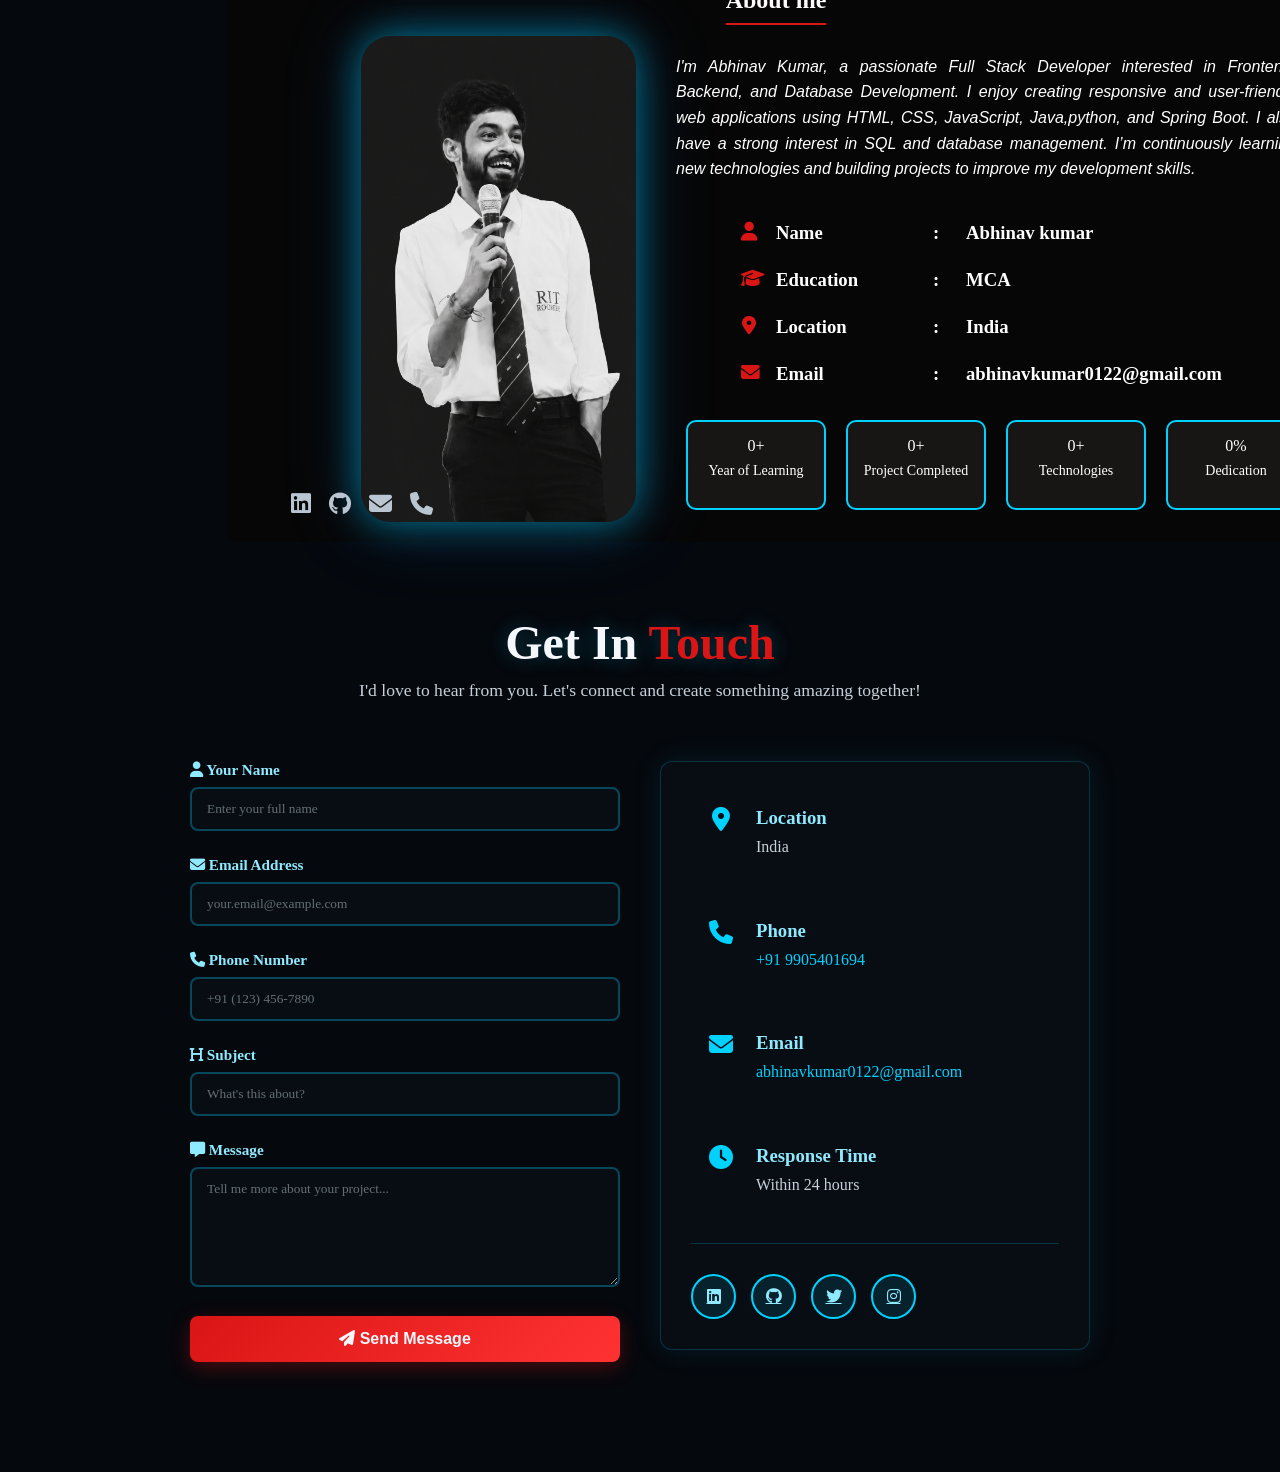
==== commit 6f81f0fb: "Update project.html" ====
--- a/project.html
+++ b/project.html
@@ -33,7 +33,7 @@
                 <div class="project-card-content">
                     <div class="project-card-heading">
                         <i class="fa-solid fa-people-arrows"></i>
-                        <h2>Portfolio Mentorship Platform</h2>
+                        <h2>Portfolio Mentorship Platform [Ongoing]</h2>
                     </div>
                     <p>A collaborative space that connects learners with mentors, helping them improve portfolios through guidance and feedback.</p>
                     <div class="project-tags">
